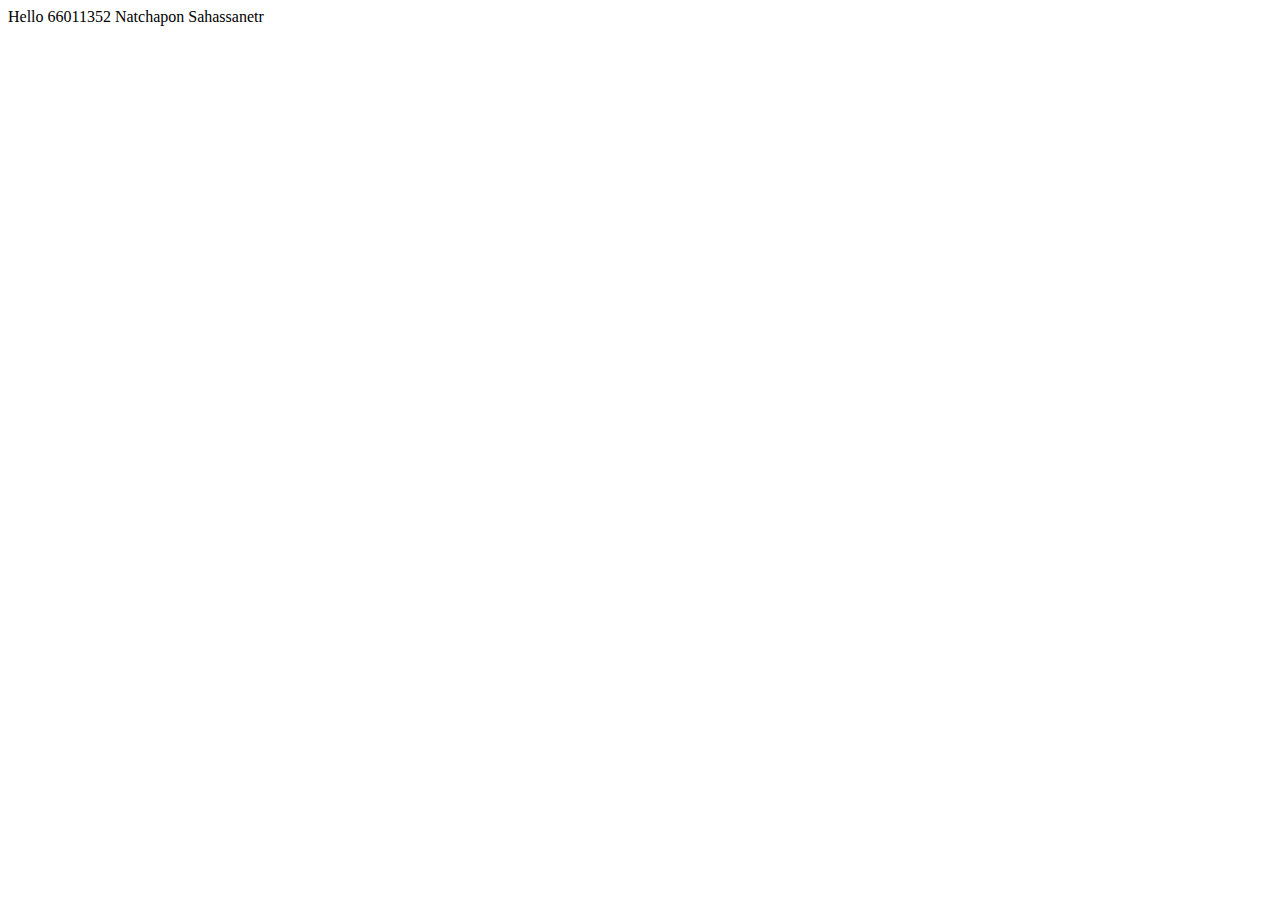
==== index.html @ 6bac9329 "Create index.html" ====
<!DOCTYPE html>
<html lang="en">
<head>
    <meta charset="UTF-8">
    <meta name="viewport" content="width=device-width, initial-scale=1.0">
    <title>Document</title>
</head>
<body>
    Hello 66011352 Natchapon Sahassanetr
</body>
</html>
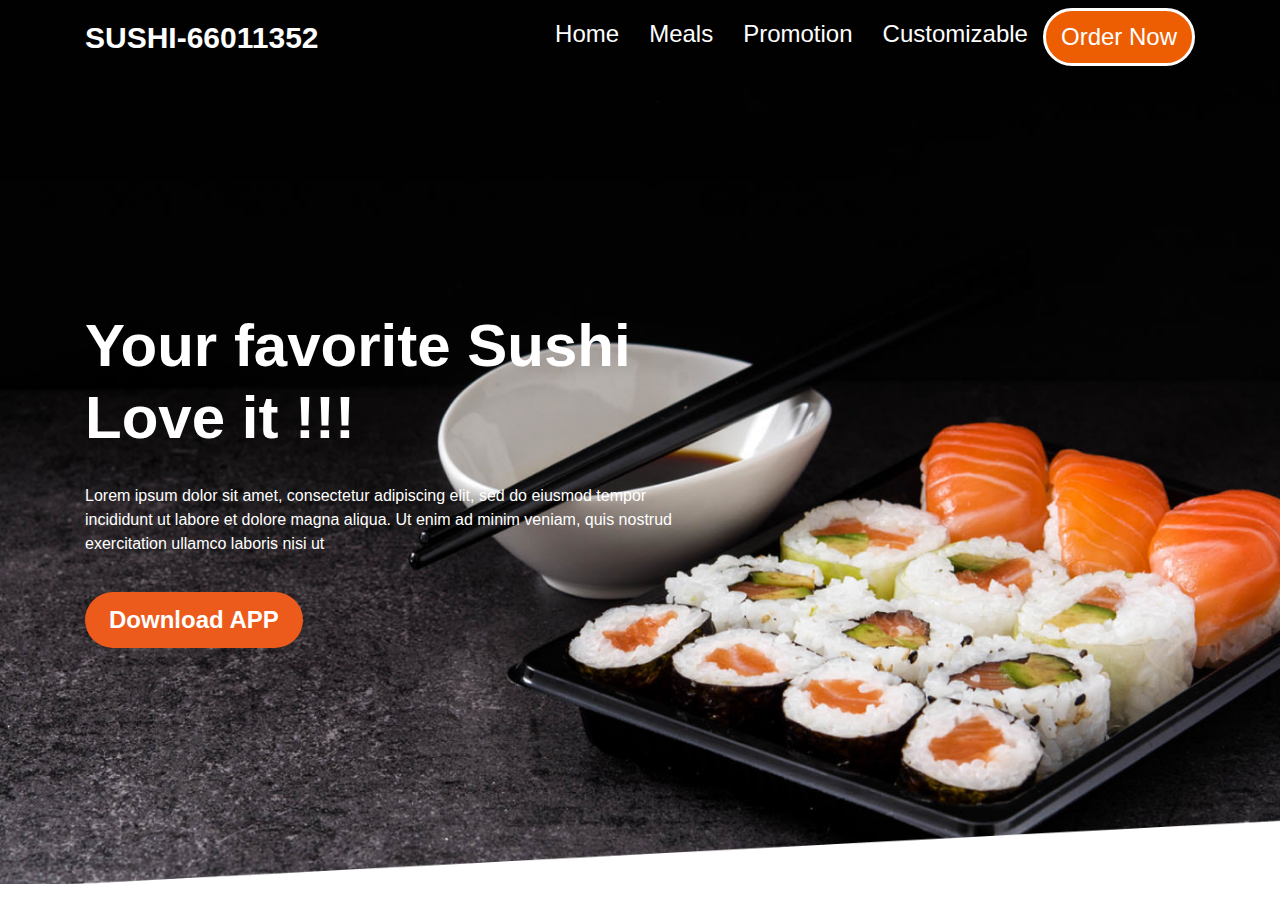
==== commit 3ee26b15: "responsive sushiweb" ====
--- a/index.html
+++ b/index.html
@@ -1,11 +1,63 @@
-  <!DOCTYPE html>
 <html lang="en">
 <head>
     <meta charset="UTF-8">
+    <meta http-equiv="X-UA-Compatible" content="IE=edge">
     <meta name="viewport" content="width=device-width, initial-scale=1.0">
-    <title>Document</title>
+    <title>Home | Sushi Website</title>
+    <!-- <link rel="stylesheet" href="bootstrap/css/bootstrap.min.css"> -->
+    <link rel="stylesheet" href="https://cdn.jsdelivr.net/npm/bootstrap@4.0.0/dist/css/bootstrap.min.css" integrity="sha384-Gn5384xqQ1aoWXA+058RXPxPg6fy4IWvTNh0E263XmFcJlSAwiGgFAW/dAiS6JXm" crossorigin="anonymous">
+    <link rel="stylesheet" href="css/custom.css">
 </head>
 <body>
-    Hello 66011352 Natchapon Sahassanetr
+    <nav class="navbar navbar-expand-lg navbar-dark bg-dark px-lg-5 fix-top">
+        <div class="container">
+            <a class="navbar-brand" href="#">SUSHI-66011352</a>
+    
+            <button class="navbar-toggler" type="button" data-toggle="collapse" data-target="#navbarTogglerDemo03" aria-controls="navbarTogglerDemo03" aria-expanded="false" aria-label="Toggle navigation">
+              <span class="navbar-toggler-icon"></span>
+            </button>
+    
+            <div class="collapse navbar-collapse" id="navbarTogglerDemo03">
+                <ul class="navbar-nav ml-auto mt-2 mt-lg-0">
+                    <li class="nav-item active">
+                        <a class="nav-link" href="#">Home</a>
+                    </li>
+                    <li class="nav-item">
+                        <a class="nav-link" href="#">Meals</a>
+                    </li>
+                    <li class="nav-item">
+                        <a class="nav-link" href="#">Promotion</a>
+                    </li>
+                    <li class="nav-item">
+                        <a class="nav-link" href="#">Customizable</a>
+                    </li>
+                    <li class="nav-item mt-sm-3 mt-lg-0">
+                        <a class="nav-link btn btn-download" href="#">Order Now</a>
+                    </li>
+                </ul>
+            </div>
+        </div>
+      </nav>
+    
+
+    
+    
+    <section class="header">
+        <div class="header-content">
+            <div class="container d-flex align-items-center">
+                <div class="head-content">
+                    <h1>Your favorite Sushi Love it !!!</h1>
+                    <p>Lorem ipsum dolor sit amet, consectetur adipiscing elit, sed do eiusmod tempor incididunt ut labore et dolore magna aliqua. Ut enim ad minim veniam, quis nostrud exercitation ullamco laboris nisi ut</p>
+                    <button class="btn btn-download">Download APP</button>
+                </div>
+            </div>
+        </div>
+    </section>
+
+      <!-- <script src="bootstrap/js/bootstrap.min.js"></script> -->
+    <script src="https://code.jquery.com/jquery-3.2.1.slim.min.js" integrity="sha384-KJ3o2DKtIkvYIK3UENzmM7KCkRr/rE9/Qpg6aAZGJwFDMVNA/GpGFF93hXpG5KkN" crossorigin="anonymous"></script>
+<script src="https://cdn.jsdelivr.net/npm/popper.js@1.12.9/dist/umd/popper.min.js" integrity="sha384-ApNbgh9B+Y1QKtv3Rn7W3mgPxhU9K/ScQsAP7hUibX39j7fakFPskvXusvfa0b4Q" crossorigin="anonymous"></script>
+<script src="https://cdn.jsdelivr.net/npm/bootstrap@4.0.0/dist/js/bootstrap.min.js" integrity="sha384-JZR6Spejh4U02d8jOt6vLEHfe/JQGiRRSQQxSfFWpi1MquVdAyjUar5+76PVCmYl" crossorigin="anonymous"></script>
+    <script src="js/main.js"></script>
 </body>
-</html>
+</html>--- a/css/custom.css
+++ b/css/custom.css
@@ -0,0 +1,73 @@
+.bg-dark {
+	background-color: #010101 !important;
+}
+
+.navbar-dark .navbar-nav .nav-link {
+	font-size: 24px;
+	padding-left: 15px;
+	padding-right: 15px;
+	color: rgba(255, 255, 255, 1);
+}
+
+.navbar-dark .navbar-brand {
+	font-size: 30px;
+	font-weight: bold;
+}
+
+section.header {
+	background: url('../assets/images/bg_header.png');
+	background-repeat: no-repeat;
+	background-size: cover;
+	background-position: center center;
+}
+
+section.header .header-content .container {
+	height: 90vh;
+}
+
+.head-content {
+	width: 600px;
+	color: #fff;
+}
+
+.head-content h1 {
+	font-size: 60px;
+	font-weight: bold;
+	margin-bottom: 30px;
+}
+
+.head-content button {
+	background-color: #ec5b1b;
+	border: none;
+	padding: 10px 24px;
+	font-size: 24px;
+	font-weight: bold;
+	color: #fff;
+	border-radius: 30px;
+	margin-top: 20px;
+}
+
+.customizable {
+	margin-top: 80px;
+	color: #ec5b1b;
+}
+
+.madeorder {
+	height: 650px;
+	background: url('../assets/images/MadeWithFish.jpg');
+	background-size: cover;
+	background-repeat: no-repeat;
+	opacity: 0.8;
+	font-size: 40px;
+	color: #fff;
+}
+
+.madeorder h1 {
+	width: 500px;
+}
+
+.btn-download {
+	border-radius: 30px;
+	border: 3px solid var(--White, #fff);
+	background: var(--Primary, #ed5e03);
+}
